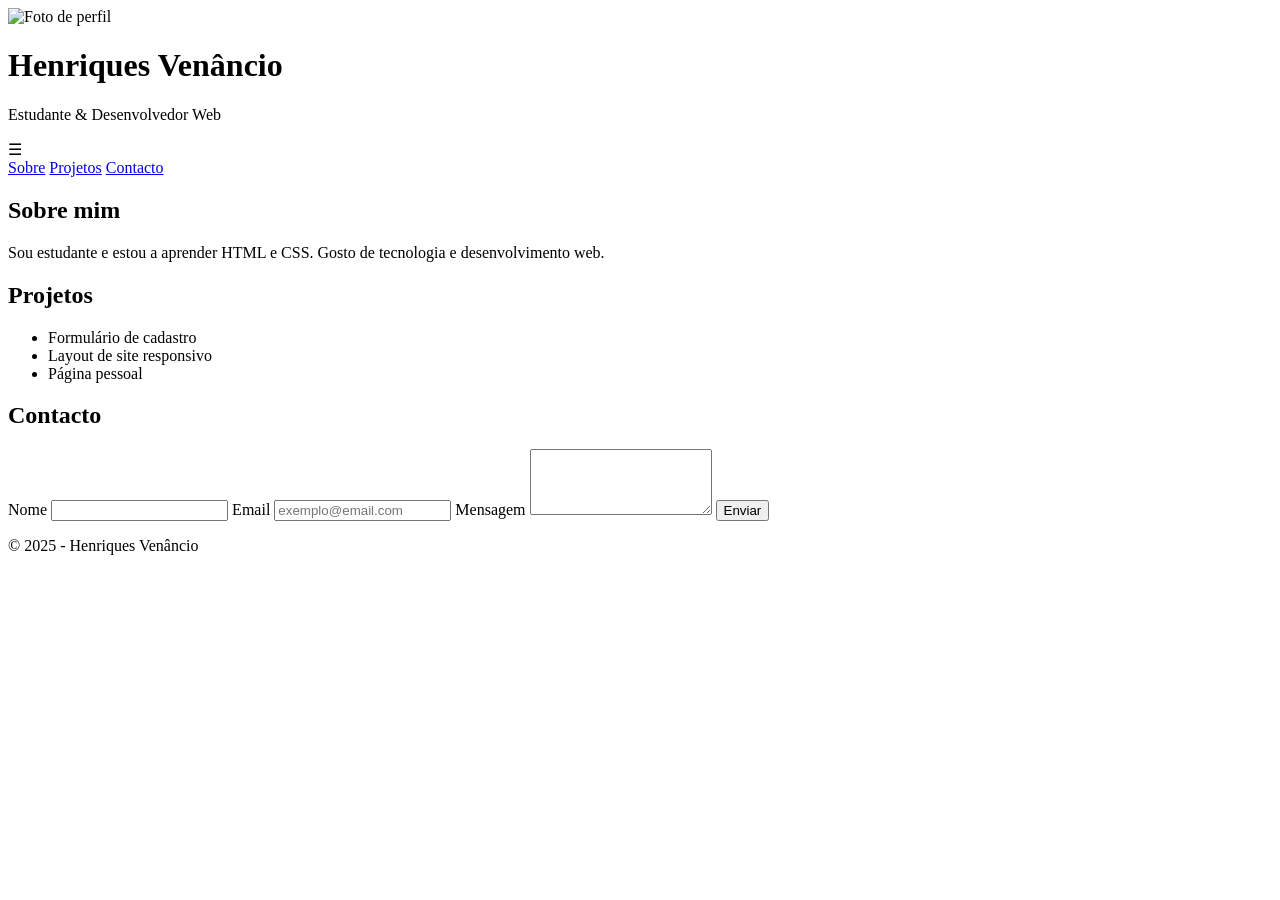
==== index.html @ 92c449d6 "Alteracao de main.html para index.html para funcionar" ====
<!DOCTYPE html>
<html lang="pt-PT">
<head>
  <meta charset="UTF-8">
  <meta name="viewport" content="width=device-width, initial-scale=1.0">
  <title>Henriques | Site Pessoal</title>
  <link rel="stylesheet" href="style.css">
</head>
<body>

  <header>
  			<img src="perfil.jpg" alt="Foto de perfil" class="perfil-img">
    <h1>Henriques Venâncio</h1>
    <p>Estudante & Desenvolvedor Web</p>
  </header>

		<!-- BOTÃO HAMBÚRGUER -->
<div class="menu-toggle" id="menuBtn">
  ☰
</div>

<nav id="menu">
  <a href="#sobre">Sobre</a>
  <a href="#projetos">Projetos</a>
  <a href="#contacto">Contacto</a>
</nav>

  <main>
    <section id="sobre">
      <h2>Sobre mim</h2>
      <p>
        Sou estudante e estou a aprender HTML e CSS.
        Gosto de tecnologia e desenvolvimento web.
      </p>
    </section>

    <section id="projetos">
      <h2>Projetos</h2>
      <ul>
        <li>Formulário de cadastro</li>
        <li>Layout de site responsivo</li>
        <li>Página pessoal</li>
      </ul>
    </section>

    <section id="contacto">
      <h2>Contacto</h2>
      <form>
        <label>Nome</label>
        <input type="text">

        <label>Email</label>
        <input type="email" placeholder="exemplo@email.com">

        <label>Mensagem</label>
        <textarea rows="4"></textarea>

        <button type="submit">Enviar</button>
      </form>
    </section>
  </main>

  <footer>
    <p>© 2025 - Henriques Venâncio</p>
  </footer>
		
			<script src="script.js"></script>
</body>
</html>
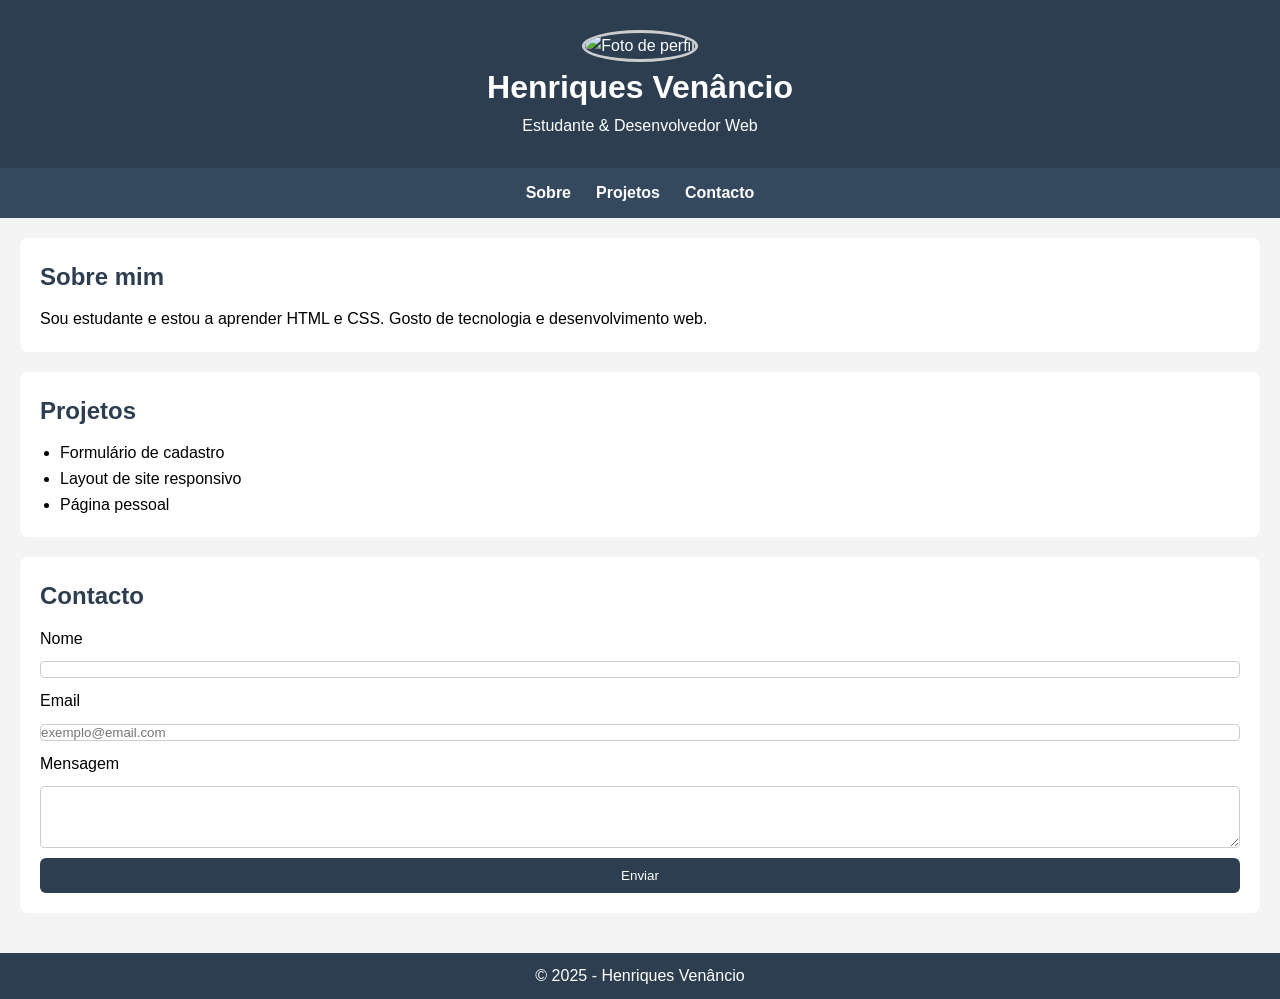
==== commit ded9518b: "Actualizei o index.html, onde falhei a localizacao dos ficheiros, por essa razao que nao aceita a fo" ====
--- a/index.html
+++ b/index.html
@@ -4,12 +4,12 @@
   <meta charset="UTF-8">
   <meta name="viewport" content="width=device-width, initial-scale=1.0">
   <title>Henriques | Site Pessoal</title>
-  <link rel="stylesheet" href="style.css">
+  <link rel="stylesheet" href="minhaPagina/style.css">
 </head>
 <body>
 
   <header>
-  			<img src="perfil.jpg" alt="Foto de perfil" class="perfil-img">
+  			<img src="minhaPagina/perfil.jpg" alt="Foto de perfil" class="perfil-img">
     <h1>Henriques Venâncio</h1>
     <p>Estudante & Desenvolvedor Web</p>
   </header>
@@ -64,6 +64,6 @@
     <p>© 2025 - Henriques Venâncio</p>
   </footer>
 		
-			<script src="script.js"></script>
+			<script src="minhaPagina/script.js"></script>
 </body>
 </html>
--- a/minhaPagina/style.css
+++ b/minhaPagina/style.css
@@ -0,0 +1,151 @@
+*{
+  margin: 0;
+  padding: 0;
+  box-sizing: border-box;
+}
+body{
+  font-family: Arial, sans-sarif;
+  background-color: #f4f4f4;
+  line-height: 1.6;
+}
+
+html {
+  scroll-behavior: smooth;
+}
+
+nav.scrolled {
+  background-color: #2c3e50;
+  box-shadow: 0 4px 8px rgba(0,0,0,0.3);
+}
+
+header{
+  background-color: #2c3e50;
+  position: relative;
+  color: white;
+  padding: 30px 10px;
+  text-align: center;
+}
+
+.perfil-img {
+  width: 100px; /* Largura da imagem */
+  height: 100px; /* Altura da imagem */
+  border-radius: 50%; /* Para deixar a imagem redonda */
+  object-fit: cover; /* Para manter a proporção da imagem */
+  border: 3px solid #ccc; /* Borda ao redor da imagem */
+}
+
+.menu-toggle {
+  display: none;
+  font-size: 30px;
+  cursor: pointer;
+  padding: 10px;
+  text-align: left;
+  background-color: #34495e;
+  color: white;
+}
+
+nav{
+  background-color: #34495e;
+  display: flex;
+  justify-content: center;
+  gap: 25px;
+  padding: 12px;
+}
+nav a{
+  color: white;
+  text-decoration: none;
+  font-weight: bold;
+}
+nav a:hover{
+  text-decoration: underline;
+}
+
+main{
+  padding: 20px;
+}
+section{
+  background: white;
+  margin-bottom: 20px;
+  padding: 20px;
+  border-radius: 8px;
+}
+h2{
+  margin-bottom: 10px;
+  color: #2c3e50;
+}
+
+ul{
+  padding-left: 20px;
+}
+
+form{
+  display: flex;
+  flex-direction: column;
+  gap: 10px;
+}
+
+input, textarea{
+  padding: 80x;
+  border: 1px solid #ccc;
+  border-radius: 4px;
+}
+
+button{
+  background-color: #2c3e50;
+  color: white;
+  border: none;
+  padding: 10px;
+  border-radius: 6px;
+  cursor: pointer;
+}
+button:hover{
+  background-color: #1a252f;
+}
+
+
+footer{
+  background-color: #2c3e50;
+  color: white;
+  text-align: center;
+  padding: 10px;
+}
+@media (max-width: 768px) {
+
+  .menu-toggle {
+    display: block;
+    position: fixed;
+    top: 10px;
+    left: 15px;
+    z-index: 1001;
+  }
+
+  nav {
+    position: fixed;
+    top: 0;
+    left: -250px;
+    width: 250px;
+    height: 100vh;
+    background-color: #34495e;
+    flex-direction: column;
+    padding-top: 60px;
+    transition: left 0.4s ease;
+    z-index: 1000;
+  }
+
+  nav.active {
+    left: 0;
+  }
+
+  nav a {
+    padding: 15px;
+    border-bottom: 1px solid #555;
+  }
+  
+  header h1 {
+    font-size: 22px;
+  }
+
+  main {
+    padding: 15px;
+  }
+}
